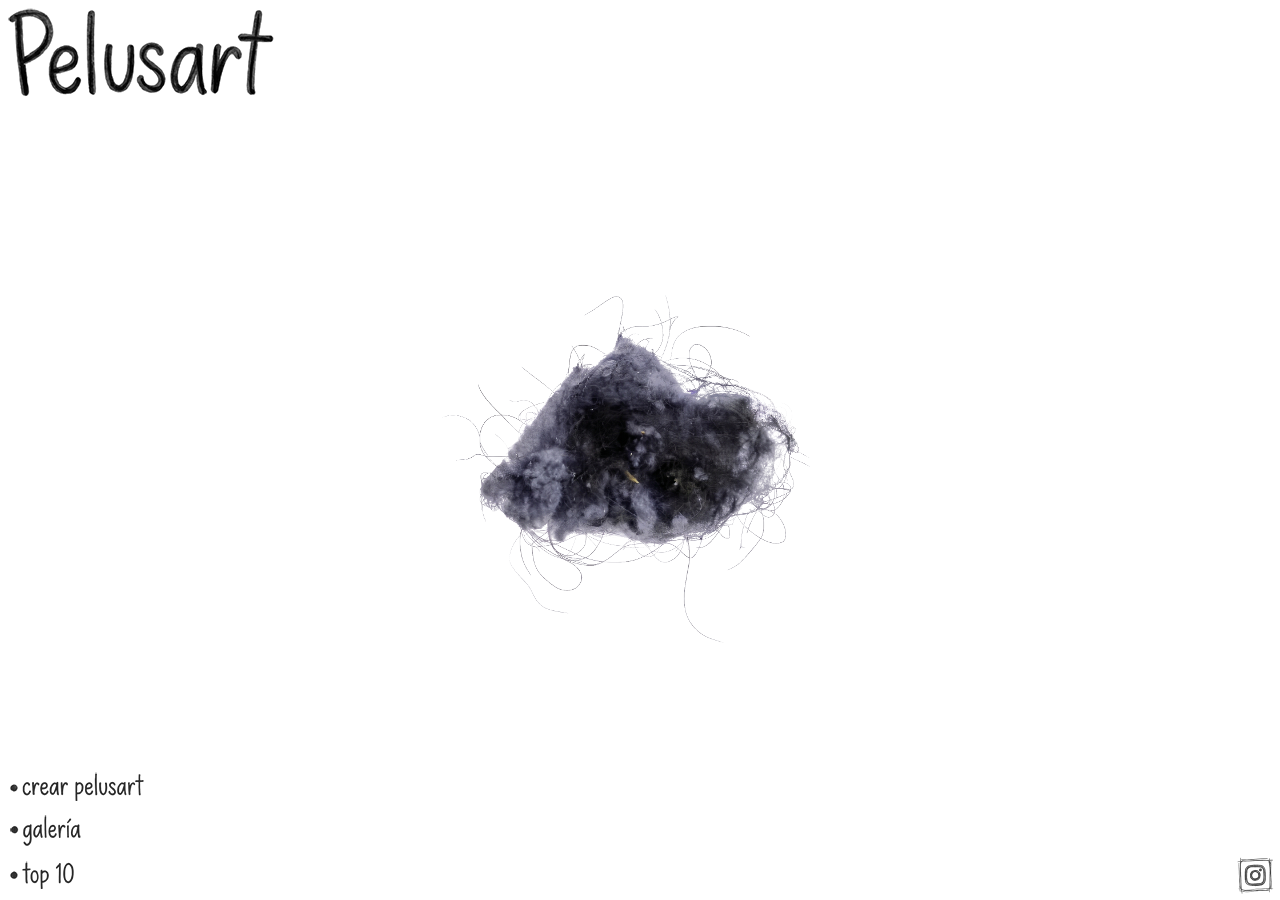
==== index.html @ 17ee2397 "Add files via upload" ====
<!DOCTYPE html>
<html lang="es">
<head>
  <meta charset="utf-8">
  <meta name="viewport" content="width=device-width, initial-scale=1, maximum-scale=1, user-scalable=no">
  <title>Pelusart</title>
  <meta name="description" content="Dibujá alrededor de la pelusa y creá tu Pelusart.">
  <link rel="preconnect" href="https://fonts.googleapis.com">
  <link rel="preconnect" href="https://fonts.gstatic.com" crossorigin>
  <link href="https://fonts.googleapis.com/css2?family=Patrick+Hand&display=swap" rel="stylesheet">
  <link rel="stylesheet" href="css/style.css?v=7">
</head>
<body data-tool="lapiz">

  <!-- Lienzo principal: acá se ve la pelusa y todo lo que dibujás -->
  <canvas id="stage"></canvas>

  <!-- Logo -->
  <h1 id="logo"><img src="img/logo.png" alt="Pelusart"></h1>

  <!-- Menú abajo a la izquierda -->
  <nav id="menu" aria-label="Menú principal">
    <ul>
      <li><button type="button" data-action="crear"   title="Crear Pelusart"><img src="img/menu-crear.png"   alt="crear pelusart"></button></li>
      <li><button type="button" data-action="galeria" title="Galería"><img src="img/menu-galeria.png" alt="galería"></button></li>
      <li><button type="button" data-action="top10"   title="Top 10"><img src="img/menu-top10.png"   alt="top 10"></button></li>
    </ul>
  </nav>

  <!-- Toolbar arriba a la derecha (aparece al tocar "crear pelusart") -->
  <aside id="toolbar" aria-label="Herramientas">
    <button type="button" class="tool" data-tool="mano"  title="Mover el lienzo"><img src="img/tool-mano.png"  alt="mano"></button>
    <button type="button" class="tool" data-tool="lapiz" title="Dibujar"><img src="img/tool-lapiz.png" alt="lápiz"></button>
    <button type="button" class="tool" data-tool="goma"  title="Goma de borrar"><img src="img/tool-goma.png"  alt="goma"></button>
    <button type="button" class="action" data-action="borrar-todo" title="Borrar todo"><img src="img/tool-trash.png" alt="borrar todo"></button>
    <button type="button" class="action" data-action="guardar"     title="Guardar en mi dispositivo"><img src="img/tool-save.png"  alt="guardar"></button>

    <!-- Panel "trazo": 3 pinceles -->
    <div class="trazo">
      <img src="img/tool-trazo-panel.png" alt="trazo">
      <button type="button" class="brush" data-brush="fino"     title="Trazo fino"    style="top:17.5%;height:27.5%"></button>
      <button type="button" class="brush" data-brush="marcador" title="Trazo mediano" style="top:45%;height:19.2%"></button>
      <button type="button" class="brush" data-brush="grueso"   title="Trazo grueso" style="top:64.2%;height:34.2%"></button>
    </div>
  </aside>

  <!-- Deshacer / Listo: abajo al centro, a la altura de "top 10" (aparece al tocar "crear pelusart") -->
  <div id="actions">
    <button type="button" class="pill" data-action="deshacer">↶ deshacer</button>
    <button type="button" class="pill primary" data-action="publicar">listo ✓</button>
  </div>

  <!-- Compartir abajo a la derecha -->
  <div id="social">
    <button type="button" data-action="instagram" title="Compartir en Instagram"><img src="img/social-ig.png" width="37" height="37" alt="Instagram"></button>
  </div>

  <!-- Galería -->
  <section id="view-galeria" class="view" hidden>
    <button type="button" class="close" data-action="cerrar" aria-label="Cerrar">×</button>
    <header><h2 class="view-title">galería</h2></header>
    <div class="grid" id="grid-galeria"></div>
  </section>

  <!-- Top 10 -->
  <section id="view-top10" class="view" hidden>
    <button type="button" class="close" data-action="cerrar" aria-label="Cerrar">×</button>
    <header><h2 class="view-title">top 10</h2></header>
    <div class="grid" id="grid-top10"></div>
  </section>

  <!-- Modo moderador: se activa entrando a  tu-sitio/#admin  -->
  <div id="admin-bar" hidden>
    <span>modo moderador</span>
    <button type="button" class="pill" data-action="admin-logout">salir</button>
  </div>

  <div id="admin-login" class="modal" hidden>
    <form autocomplete="on">
      <h3>moderador</h3>
      <input type="email" name="email" placeholder="email" autocomplete="username" required>
      <input type="password" name="password" placeholder="contraseña" autocomplete="current-password" required>
      <p class="err" role="alert"></p>
      <div class="row">
        <button type="button" class="pill" data-action="admin-cancel">cancelar</button>
        <button type="submit" class="pill primary">entrar</button>
      </div>
    </form>
  </div>

  <div id="toast" role="status" aria-live="polite"></div>

  <script src="js/config.js?v=7"></script>
  <script src="js/store.js?v=7"></script>
  <script src="js/app.js?v=7"></script>
</body>
</html>
---- css/style.css ----
/* ---------- Base ---------- */
* { box-sizing: border-box; -webkit-tap-highlight-color: transparent; }

html, body {
  margin: 0;
  height: 100%;
  background: #fff;
  color: #222;
  overflow: hidden;
  font-family: 'Patrick Hand', 'Comic Sans MS', 'Segoe Print', cursive;
}

button { font: inherit; color: inherit; cursor: pointer; }
img { display: block; max-width: none; -webkit-user-drag: none; user-select: none; }

/* ---------- Lienzo ---------- */
#stage {
  position: fixed;
  inset: 0;
  width: 100%;
  height: 100%;
  display: block;
  touch-action: none;          /* evita que el dedo haga scroll mientras dibujás */
  cursor: default;
}
body.drawing[data-tool="mano"]  #stage { cursor: grab; }
body.drawing[data-tool="mano"].panning #stage { cursor: grabbing; }
body.drawing[data-tool="lapiz"] #stage,
body.drawing[data-tool="goma"]  #stage { cursor: crosshair; }

/* ---------- Logo ---------- */
#logo {
  position: fixed; top: 6px; left: 4px; margin: 0; z-index: 30;
  pointer-events: none;
}

/* ---------- Menú ---------- */
#menu {
  position: fixed; left: 4px; bottom: 6px; z-index: 30;
}
#menu ul { list-style: none; margin: 0; padding: 0; }
#menu li { margin: 4px 0; }
#menu li:last-child { margin-bottom: 0; }   /* la fila de "top 10" apoya en el borde de abajo */
#menu button {
  background: none; border: 0; padding: 4px 6px;
  transition: transform .15s ease, opacity .15s ease;
  opacity: .85;
}
#menu button:hover, #menu button:focus-visible { transform: translateX(4px); opacity: 1; outline: none; }
body.drawing #menu [data-action="crear"] { opacity: .4; pointer-events: none; }

/* ---------- Toolbar ---------- */
#toolbar {
  position: fixed; top: 10px; right: 6px; z-index: 10;
  display: flex; flex-direction: column; align-items: center; gap: 0;
  opacity: 0; pointer-events: none; transform: translateX(20px);
  transition: opacity .25s ease, transform .25s ease;
}
body.drawing #toolbar { opacity: 1; pointer-events: auto; transform: none; }

#toolbar { --t: 1; }   /* escala de la toolbar: 1 en la compu, menos en celulares (ver abajo) */
#toolbar .tool,
#toolbar .action {
  background: none; border: 0; padding: 0; width: calc(46px * var(--t));
  transition: background .12s ease;
}
#toolbar .tool img, #toolbar .action img { width: 100%; height: auto; }
#toolbar .tool:hover,
#toolbar .action:hover { background: rgba(0, 0, 0, .05); }
#toolbar .tool.active { background: rgba(0, 0, 0, .13); }

.trazo { position: relative; width: calc(46px * var(--t)); height: calc(120px * var(--t)); margin-top: calc(14px * var(--t)); }
.trazo > img { width: 100%; height: 100%; }
.trazo .brush {
  position: absolute; left: 0; width: 100%;
  background: none; border: 0; padding: 0;
}
.trazo .brush:hover { background: rgba(0, 0, 0, .05); }
.trazo .brush.active { background: rgba(0, 0, 0, .13); }

.pill {
  padding: 4px 10px; min-width: 90px;
  font-size: 18px; line-height: 1.1; white-space: nowrap;
  background: #fff; border: 2px solid #222;
  border-radius: 255px 15px 225px 15px / 15px 225px 15px 255px;
  transition: transform .12s ease, background .12s ease;
}
.pill:hover { transform: rotate(-1.5deg) scale(1.04); background: #f4f4f4; }
.pill.primary { background: #222; color: #fff; }
.pill.primary:hover { background: #000; }
.pill:disabled { opacity: .35; pointer-events: none; }

/* ---------- Deshacer / Listo (abajo al centro) ---------- */
#actions {
  position: fixed; left: 50%; bottom: 6px; z-index: 30;
  height: 36px;                      /* el JS lo iguala a la fila de "top 10" */
  display: flex; align-items: center; gap: 14px;
  transform: translateX(calc(-50% + 20px));
  opacity: 0; pointer-events: none;
  transition: opacity .25s ease, transform .25s ease;
}
body.drawing #actions { opacity: 1; pointer-events: auto; transform: translateX(-50%); }

/* ---------- Redes ---------- */
#social {
  position: fixed; right: 6px; bottom: 6px; z-index: 30;
  display: flex; gap: 8px; align-items: flex-end;
}
#social button { display: block; padding: 0; background: none; border: 0; opacity: .8; transition: transform .15s ease, opacity .15s ease; }
#social button:hover { opacity: 1; transform: translateY(-3px) rotate(-3deg); }

/* ---------- Vistas (Galería / Top 10) ---------- */
.view {
  position: fixed; inset: 0; z-index: 20;
  background: #fff; overflow-y: auto;
  padding: 90px 24px 120px;
}
.view[hidden] { display: none; }
.view header { display: flex; justify-content: center; margin: 0 0 40px; }
.view-title {
  margin: 0; font-weight: normal; font-size: 144px; line-height: 1;   /* antes 48px */
  font-family: inherit; color: #222;
}
.view .close {
  position: fixed; top: 10px; right: 14px; z-index: 31;
  width: 44px; height: 44px; font-size: 34px; line-height: 1;
  background: none; border: 0;
}
.grid {
  max-width: 1100px; margin: 0 auto;
  display: grid; gap: 28px 24px;
  grid-template-columns: repeat(auto-fill, minmax(230px, 1fr));
}
.grid .empty { grid-column: 1 / -1; text-align: center; font-size: 22px; opacity: .6; padding: 40px 0; }

.card { margin: 0; position: relative; }
.card .frame {
  border: 2px solid #222; background: #fff;
  border-radius: 6px 3px 7px 3px / 3px 7px 3px 6px;
  padding: 6px;
  transition: transform .15s ease;
}
.card:hover .frame { transform: rotate(-.8deg) scale(1.02); }
.card img { width: 100%; height: auto; }
.card figcaption {
  display: flex; align-items: center; justify-content: space-between;
  margin-top: 8px; font-size: 20px;
}
.card .rank { font-size: 34px; line-height: 1; opacity: .7; }
.heart {
  background: none; border: 0; padding: 2px 6px; font-size: 22px;
  display: inline-flex; gap: 6px; align-items: center;
}
.heart .h { display: inline-block; transition: transform .15s ease; }
.heart:hover .h { transform: scale(1.25); }
.heart.voted .h { color: #c0392b; }

/* ---------- Aviso ---------- */
#toast {
  position: fixed; left: 50%; bottom: 28px; z-index: 40;
  transform: translate(-50%, 20px);
  background: #222; color: #fff; padding: 8px 18px; border-radius: 20px;
  font-size: 20px; opacity: 0; pointer-events: none;
  transition: opacity .25s ease, transform .25s ease;
  max-width: 90vw; text-align: center;
}
#toast.show { opacity: 1; transform: translate(-50%, 0); }

/* ---------- Moderador ---------- */
#admin-bar {
  position: fixed; top: 8px; left: 50%; transform: translateX(-50%); z-index: 35;
  display: flex; align-items: center; gap: 10px;
  background: #222; color: #fff; padding: 3px 6px 3px 14px; border-radius: 22px; font-size: 18px;
}
#admin-bar[hidden] { display: none; }
#admin-bar .pill { min-width: 0; padding: 0 10px; font-size: 16px; color: #222; }

.modal {
  position: fixed; inset: 0; z-index: 50; display: flex; align-items: center; justify-content: center;
  background: rgba(255, 255, 255, .92); padding: 20px;
}
.modal[hidden] { display: none; }
.modal form {
  width: min(340px, 100%); background: #fff; padding: 22px 22px 18px;
  border: 2px solid #222; border-radius: 6px 3px 7px 3px / 3px 7px 3px 6px;
  display: flex; flex-direction: column; gap: 12px;
}
.modal h3 { margin: 0 0 2px; font-weight: normal; font-size: 34px; line-height: 1; }
.modal input {
  font: inherit; font-size: 22px; padding: 6px 10px; border: 2px solid #222; border-radius: 6px; background: #fff;
  width: 100%;
}
.modal .err { margin: 0; min-height: 1.2em; color: #c0392b; font-size: 18px; }
.modal .row { display: flex; justify-content: flex-end; gap: 12px; }
.card .side { display: inline-flex; align-items: center; gap: 8px; }
.pill.del { min-width: 0; padding: 0 10px; font-size: 16px; }

/* ---------- Pantallas chicas (celulares, en vertical y en horizontal) ---------- */
/* El lienzo ya se achica solo (ver computeScale en app.js). Acá se achica la interfaz. */
@media (max-width: 900px), (max-height: 560px) {
  #logo { top: 4px; left: 4px; }
  #logo img { width: 104px; height: auto; }
  #menu { left: 2px; bottom: 4px; }
  #menu li { margin: 2px 0; }
  #menu img { zoom: .78; }
  #social { right: 4px; bottom: 4px; }
  #social img { width: 30px; height: 30px; }
  #toolbar { --t: .8; top: 8px; right: 4px; }
  .pill { font-size: 16px; padding: 3px 9px; min-width: 0; }
  #actions { gap: 10px; }
  .view { padding: 70px 14px 100px; }
  .view-title { font-size: 100px; }   /* antes 38px; más grande no entra "galería" en una pantalla angosta */
}
@media (max-height: 430px) {
  #toolbar { --t: .66; }
  .view { padding-top: 50px; }
  .view-title { font-size: 72px; }
}
@media (max-width: 600px) {
  .grid { grid-template-columns: repeat(2, 1fr); gap: 18px 12px; }
}
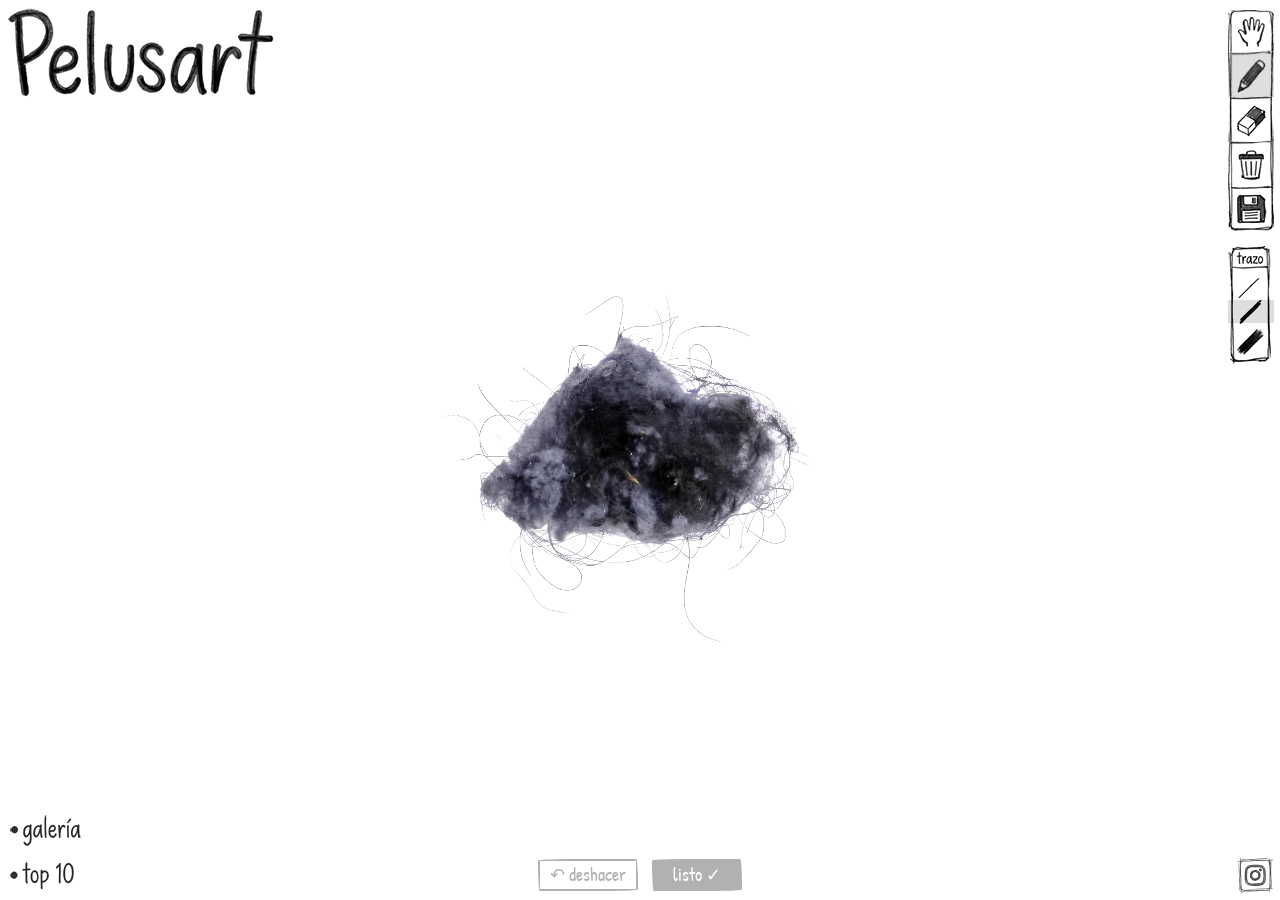
==== commit 387415f7: "Add files via upload" ====
--- a/index.html
+++ b/index.html
@@ -8,7 +8,7 @@
   <link rel="preconnect" href="https://fonts.googleapis.com">
   <link rel="preconnect" href="https://fonts.gstatic.com" crossorigin>
   <link href="https://fonts.googleapis.com/css2?family=Patrick+Hand&display=swap" rel="stylesheet">
-  <link rel="stylesheet" href="css/style.css?v=7">
+  <link rel="stylesheet" href="css/style.css?v=8">
 </head>
 <body data-tool="lapiz">
 
@@ -21,13 +21,12 @@
   <!-- Menú abajo a la izquierda -->
   <nav id="menu" aria-label="Menú principal">
     <ul>
-      <li><button type="button" data-action="crear"   title="Crear Pelusart"><img src="img/menu-crear.png"   alt="crear pelusart"></button></li>
       <li><button type="button" data-action="galeria" title="Galería"><img src="img/menu-galeria.png" alt="galería"></button></li>
       <li><button type="button" data-action="top10"   title="Top 10"><img src="img/menu-top10.png"   alt="top 10"></button></li>
     </ul>
   </nav>
 
-  <!-- Toolbar arriba a la derecha (aparece al tocar "crear pelusart") -->
+  <!-- Toolbar arriba a la derecha (siempre visible mientras dibujás) -->
   <aside id="toolbar" aria-label="Herramientas">
     <button type="button" class="tool" data-tool="mano"  title="Mover el lienzo"><img src="img/tool-mano.png"  alt="mano"></button>
     <button type="button" class="tool" data-tool="lapiz" title="Dibujar"><img src="img/tool-lapiz.png" alt="lápiz"></button>
@@ -44,7 +43,7 @@
     </div>
   </aside>
 
-  <!-- Deshacer / Listo: abajo al centro, a la altura de "top 10" (aparece al tocar "crear pelusart") -->
+  <!-- Deshacer / Listo: abajo al centro, a la altura de "top 10" -->
   <div id="actions">
     <button type="button" class="pill" data-action="deshacer">↶ deshacer</button>
     <button type="button" class="pill primary" data-action="publicar">listo ✓</button>
@@ -90,8 +89,8 @@
 
   <div id="toast" role="status" aria-live="polite"></div>
 
-  <script src="js/config.js?v=7"></script>
-  <script src="js/store.js?v=7"></script>
-  <script src="js/app.js?v=7"></script>
+  <script src="js/config.js?v=8"></script>
+  <script src="js/store.js?v=8"></script>
+  <script src="js/app.js?v=8"></script>
 </body>
 </html>
--- a/css/style.css
+++ b/css/style.css
@@ -47,7 +47,6 @@
   opacity: .85;
 }
 #menu button:hover, #menu button:focus-visible { transform: translateX(4px); opacity: 1; outline: none; }
-body.drawing #menu [data-action="crear"] { opacity: .4; pointer-events: none; }
 
 /* ---------- Toolbar ---------- */
 #toolbar {
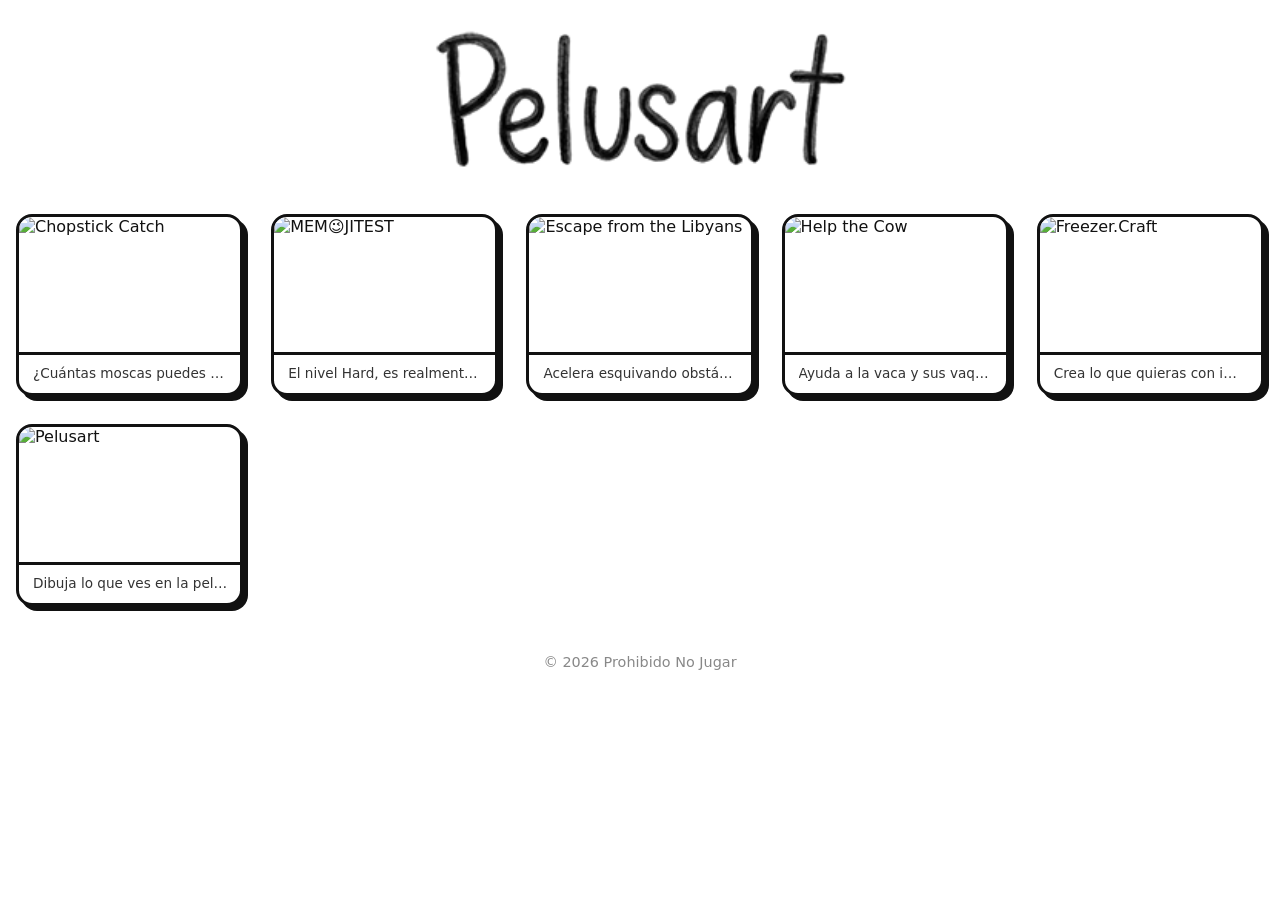
==== commit f2ae981f: "Add files via upload" ====
--- a/index.html
+++ b/index.html
@@ -1,96 +1,235 @@
 <!DOCTYPE html>
 <html lang="es">
 <head>
-  <meta charset="utf-8">
-  <meta name="viewport" content="width=device-width, initial-scale=1, maximum-scale=1, user-scalable=no">
-  <title>Pelusart</title>
-  <meta name="description" content="Dibujá alrededor de la pelusa y creá tu Pelusart.">
-  <link rel="preconnect" href="https://fonts.googleapis.com">
-  <link rel="preconnect" href="https://fonts.gstatic.com" crossorigin>
-  <link href="https://fonts.googleapis.com/css2?family=Patrick+Hand&display=swap" rel="stylesheet">
-  <link rel="stylesheet" href="css/style.css?v=8">
+  <meta charset="UTF-8">
+  <meta name="viewport" content="width=device-width, initial-scale=1">
+  <title>Prohibido No Jugar</title>
+  <meta name="description" content="Juegos gratis para jugar en el navegador. Prohibido no jugar.">
+  <link rel="icon" href="img/icono.png">
+  <link rel="apple-touch-icon" href="img/icono.png">
+  <meta property="og:title" content="Prohibido No Jugar">
+  <meta property="og:description" content="Juegos gratis para jugar en el navegador.">
+  <meta property="og:image" content="img/logo.png">
+
+  <!-- GOOGLE ADSENSE: cuando te aprueben, pegá acá el script que te da Google -->
+
+  <style>
+    * { box-sizing: border-box; margin: 0; padding: 0; }
+
+    body {
+      background: #fff;
+      color: #111;
+      font-family: "Trebuchet MS", "Segoe UI", system-ui, sans-serif;
+    }
+
+    /* Estructura: publicidad | contenido | publicidad */
+    .pagina {
+      display: grid;
+      grid-template-columns: 1fr minmax(0, 980px) 1fr;
+      gap: 24px;
+      min-height: 100vh;
+    }
+
+    .lateral {
+      display: flex;
+      justify-content: center;
+      padding-top: 180px;
+    }
+    /* Espacio reservado para anuncios verticales (160x600 o 300x600) */
+    .anuncio {
+      position: sticky;
+      top: 24px;
+      width: 160px;
+      min-height: 600px;
+    }
+
+    main { padding: 0 16px 60px; }
+
+    header { text-align: center; padding: 28px 0 32px; }
+    header img { width: min(420px, 85vw); height: auto; mix-blend-mode: multiply; }
+
+    .bajada {
+      text-align: center;
+      font-size: 1.05rem;
+      color: #555;
+      margin-bottom: 32px;
+    }
+
+    /* Grilla de juegos: se acomoda sola y los nuevos aparecen abajo */
+    .juegos {
+      display: grid;
+      grid-template-columns: repeat(auto-fill, minmax(220px, 1fr));
+      gap: 28px;
+    }
+
+    .juego {
+      position: relative;
+      border: 3px solid #111;
+      border-radius: 16px;
+      overflow: hidden;
+      background: #fff;
+      box-shadow: 5px 5px 0 #111;
+      transition: transform .15s ease, box-shadow .15s ease;
+    }
+    .juego:hover, .juego:focus-within {
+      transform: translate(-3px, -3px) rotate(-1deg);
+      box-shadow: 8px 8px 0 #111;
+    }
+    .juego:active { transform: translate(2px, 2px); box-shadow: 2px 2px 0 #111; }
+    .juego-link { display: block; text-decoration: none; color: inherit; outline: none; }
+
+    .miniatura {
+      aspect-ratio: 16 / 10;
+      width: 100%;
+      object-fit: cover;
+      display: block;
+      border-bottom: 3px solid #111;
+    }
+    /* Tarjeta de color cuando todavía no hay imagen */
+    .miniatura.sin-imagen {
+      display: flex;
+      align-items: center;
+      justify-content: center;
+      padding: 12px;
+      font-size: 1.5rem;
+      font-weight: 800;
+      text-align: center;
+      line-height: 1.1;
+    }
+
+    /* Descripción (una línea) a la izquierda, corazón a la derecha */
+    .pie { display: flex; align-items: center; gap: 8px; padding: 10px 12px 10px 14px; }
+    .descripcion {
+      flex: 1; min-width: 0;
+      white-space: nowrap; overflow: hidden; text-overflow: ellipsis;
+      font-size: .85rem; line-height: 1.3; color: #333; text-decoration: none;
+    }
+    .corazon {
+      flex: none; border: 0; background: none; padding: 2px 2px; cursor: pointer;
+      font-size: 1.25rem; line-height: 1; color: #ccc;
+      transition: transform .1s ease, color .15s ease;
+    }
+    .corazon:hover { color: #FF6B6B; }
+    .corazon.on { color: #FF4D5E; }
+    .corazon:disabled { opacity: .6; cursor: wait; }
+    .corazon.pop { animation: pop .35s ease; }
+    @keyframes pop { 40% { transform: scale(1.25); } }
+
+    footer {
+      text-align: center;
+      color: #888;
+      font-size: .9rem;
+      padding: 48px 0 0;
+    }
+
+    /* En pantallas angostas se ocultan los laterales */
+    @media (max-width: 1300px) {
+      .pagina { grid-template-columns: minmax(0, 1fr); }
+      .lateral { display: none; }
+    }
+  </style>
 </head>
-<body data-tool="lapiz">
-
-  <!-- Lienzo principal: acá se ve la pelusa y todo lo que dibujás -->
-  <canvas id="stage"></canvas>
-
-  <!-- Logo -->
-  <h1 id="logo"><img src="img/logo.png" alt="Pelusart"></h1>
-
-  <!-- Menú abajo a la izquierda -->
-  <nav id="menu" aria-label="Menú principal">
-    <ul>
-      <li><button type="button" data-action="galeria" title="Galería"><img src="img/menu-galeria.png" alt="galería"></button></li>
-      <li><button type="button" data-action="top10"   title="Top 10"><img src="img/menu-top10.png"   alt="top 10"></button></li>
-    </ul>
-  </nav>
-
-  <!-- Toolbar arriba a la derecha (siempre visible mientras dibujás) -->
-  <aside id="toolbar" aria-label="Herramientas">
-    <button type="button" class="tool" data-tool="mano"  title="Mover el lienzo"><img src="img/tool-mano.png"  alt="mano"></button>
-    <button type="button" class="tool" data-tool="lapiz" title="Dibujar"><img src="img/tool-lapiz.png" alt="lápiz"></button>
-    <button type="button" class="tool" data-tool="goma"  title="Goma de borrar"><img src="img/tool-goma.png"  alt="goma"></button>
-    <button type="button" class="action" data-action="borrar-todo" title="Borrar todo"><img src="img/tool-trash.png" alt="borrar todo"></button>
-    <button type="button" class="action" data-action="guardar"     title="Guardar en mi dispositivo"><img src="img/tool-save.png"  alt="guardar"></button>
-
-    <!-- Panel "trazo": 3 pinceles -->
-    <div class="trazo">
-      <img src="img/tool-trazo-panel.png" alt="trazo">
-      <button type="button" class="brush" data-brush="fino"     title="Trazo fino"    style="top:17.5%;height:27.5%"></button>
-      <button type="button" class="brush" data-brush="marcador" title="Trazo mediano" style="top:45%;height:19.2%"></button>
-      <button type="button" class="brush" data-brush="grueso"   title="Trazo grueso" style="top:64.2%;height:34.2%"></button>
-    </div>
-  </aside>
-
-  <!-- Deshacer / Listo: abajo al centro, a la altura de "top 10" -->
-  <div id="actions">
-    <button type="button" class="pill" data-action="deshacer">↶ deshacer</button>
-    <button type="button" class="pill primary" data-action="publicar">listo ✓</button>
+<body>
+  <div class="pagina">
+    <aside class="lateral"><div class="anuncio" id="anuncio-izquierda"><!-- anuncio --></div></aside>
+
+    <main>
+      <header>
+        <h1><img src="img/logo.png" alt="Prohibido No Jugar"></h1>
+      </header>
+
+      <section class="juegos" id="juegos"></section>
+
+      <footer>© <span id="anio"></span> Prohibido No Jugar</footer>
+    </main>
+
+    <aside class="lateral"><div class="anuncio" id="anuncio-derecha"><!-- anuncio --></div></aside>
   </div>
 
-  <!-- Compartir abajo a la derecha -->
-  <div id="social">
-    <button type="button" data-action="instagram" title="Compartir en Instagram"><img src="img/social-ig.png" width="37" height="37" alt="Instagram"></button>
-  </div>
-
-  <!-- Galería -->
-  <section id="view-galeria" class="view" hidden>
-    <button type="button" class="close" data-action="cerrar" aria-label="Cerrar">×</button>
-    <header><h2 class="view-title">galería</h2></header>
-    <div class="grid" id="grid-galeria"></div>
-  </section>
-
-  <!-- Top 10 -->
-  <section id="view-top10" class="view" hidden>
-    <button type="button" class="close" data-action="cerrar" aria-label="Cerrar">×</button>
-    <header><h2 class="view-title">top 10</h2></header>
-    <div class="grid" id="grid-top10"></div>
-  </section>
-
-  <!-- Modo moderador: se activa entrando a  tu-sitio/#admin  -->
-  <div id="admin-bar" hidden>
-    <span>modo moderador</span>
-    <button type="button" class="pill" data-action="admin-logout">salir</button>
-  </div>
-
-  <div id="admin-login" class="modal" hidden>
-    <form autocomplete="on">
-      <h3>moderador</h3>
-      <input type="email" name="email" placeholder="email" autocomplete="username" required>
-      <input type="password" name="password" placeholder="contraseña" autocomplete="current-password" required>
-      <p class="err" role="alert"></p>
-      <div class="row">
-        <button type="button" class="pill" data-action="admin-cancel">cancelar</button>
-        <button type="submit" class="pill primary">entrar</button>
-      </div>
-    </form>
-  </div>
-
-  <div id="toast" role="status" aria-live="polite"></div>
-
-  <script src="js/config.js?v=8"></script>
-  <script src="js/store.js?v=8"></script>
-  <script src="js/app.js?v=8"></script>
+  <script src="ranking.js"></script>
+  <script src="juegos.js"></script>
+  <script>
+    const colores = ["#FFD84D", "#5FB8FF", "#FF6B6B", "#7EE081", "#C9A7FF", "#FFA94D"];
+    const contenedor = document.getElementById("juegos");
+
+    // clave de cada juego para los "me gusta": el nombre del repo (sale de la url)
+    const clave = juego => juego.url.replace(/^\/+|\/+$/g, "").split("/").pop().toLowerCase();
+    const liked = window.PNJ ? PNJ.likedSet() : new Set();
+
+    JUEGOS.forEach((juego, i) => {
+      const card = document.createElement("div");
+      card.className = "juego";
+
+      const a = document.createElement("a");
+      a.className = "juego-link";
+      a.href = juego.url;
+      a.setAttribute("aria-label", juego.titulo);
+
+      let mini;
+      if (juego.imagen) {
+        mini = document.createElement("img");
+        mini.src = "img/juegos/" + juego.imagen;
+        mini.alt = juego.titulo;
+        mini.loading = "lazy";
+      } else {
+        mini = document.createElement("div");
+        mini.classList.add("sin-imagen");
+        mini.style.background = colores[i % colores.length];
+        mini.textContent = juego.titulo;
+      }
+      mini.classList.add("miniatura");
+
+      card.append(a);
+      a.append(mini);
+
+      // pie: descripción (también lleva al juego) + corazón
+      const pie = document.createElement("div");
+      pie.className = "pie";
+      const desc = document.createElement("a");
+      desc.className = "descripcion";
+      desc.href = juego.url;
+      desc.textContent = juego.bajada || juego.titulo;
+      desc.title = juego.bajada || "";
+      pie.append(desc);
+
+      if (window.PNJ) {
+        const id = clave(juego);
+        const b = document.createElement("button");
+        b.type = "button";
+        b.className = "corazon" + (liked.has(id) ? " on" : "");
+        b.title = "Me gusta";
+        b.setAttribute("aria-label", "Me gusta " + juego.titulo);
+        b.setAttribute("aria-pressed", liked.has(id));
+        b.textContent = "♥";
+        b.addEventListener("click", async () => {
+          const delta = liked.has(id) ? -1 : 1;
+          b.disabled = true;
+          try {
+            await PNJ.like(id, delta);
+            if (delta > 0) liked.add(id); else liked.delete(id);
+            PNJ.saveLiked(liked);
+            b.classList.toggle("on", delta > 0);
+            b.setAttribute("aria-pressed", delta > 0);
+            b.classList.remove("pop"); void b.offsetWidth; if (delta > 0) b.classList.add("pop");
+          } catch (e) { /* sin conexión: no pasa nada */ }
+          b.disabled = false;
+        });
+        card.dataset.id = id;
+        card.dataset.orden = i;
+        pie.append(b);
+      }
+      card.append(pie);
+      contenedor.append(card);
+    });
+
+    // los más votados primero (el número no se muestra; a igual cantidad, el orden de juegos.js)
+    if (window.PNJ) PNJ.likes().then(cuentas => {
+      const cards = [...contenedor.children];
+      cards.sort((x, y) => (cuentas[y.dataset.id] || 0) - (cuentas[x.dataset.id] || 0) || x.dataset.orden - y.dataset.orden);
+      cards.forEach(c => contenedor.append(c));
+    }).catch(() => {});
+
+    document.getElementById("anio").textContent = new Date().getFullYear();
+  </script>
 </body>
 </html>
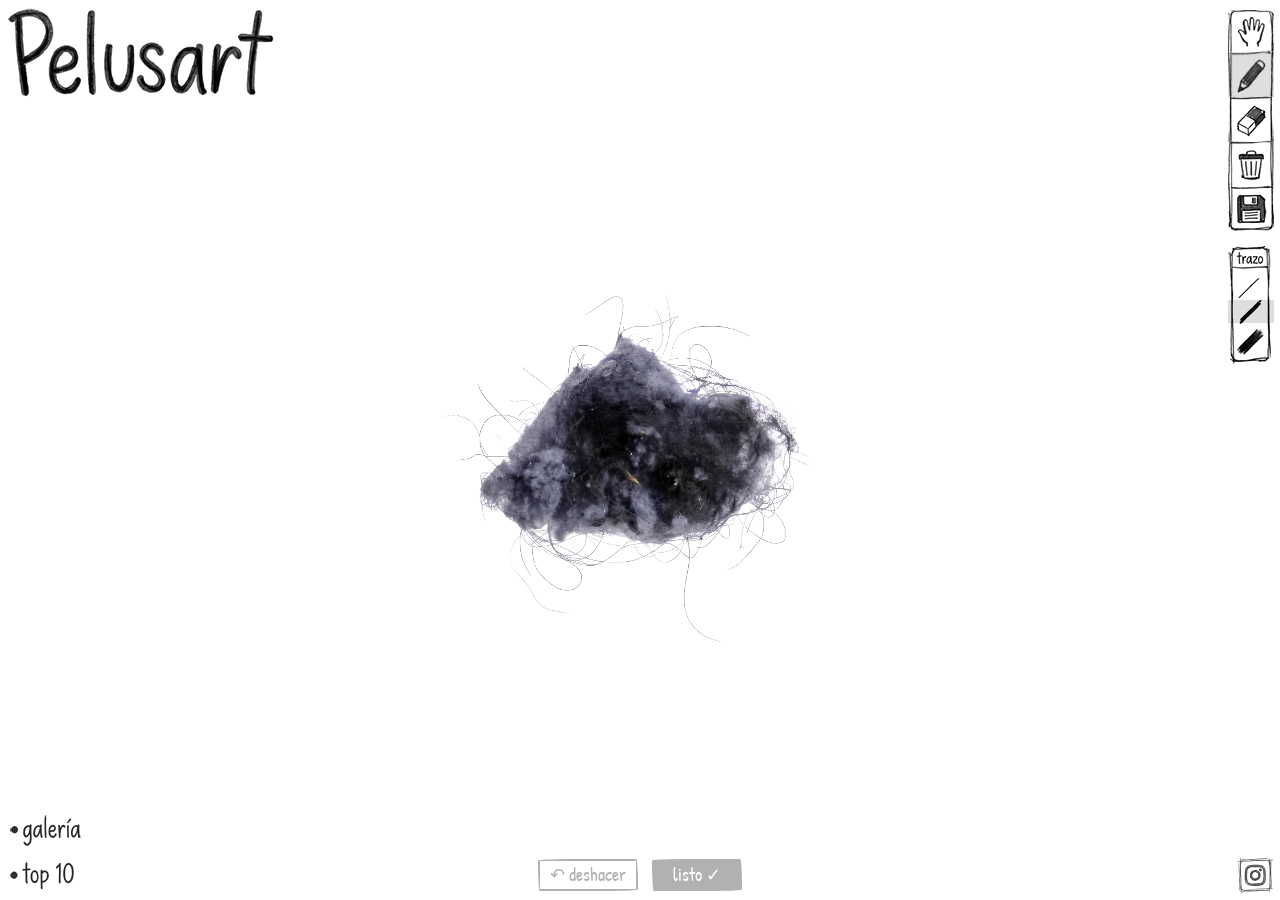
==== commit 9b55bcb1: "Add files via upload" ====
--- a/index.html
+++ b/index.html
@@ -1,235 +1,96 @@
 <!DOCTYPE html>
 <html lang="es">
 <head>
-  <meta charset="UTF-8">
-  <meta name="viewport" content="width=device-width, initial-scale=1">
-  <title>Prohibido No Jugar</title>
-  <meta name="description" content="Juegos gratis para jugar en el navegador. Prohibido no jugar.">
-  <link rel="icon" href="img/icono.png">
-  <link rel="apple-touch-icon" href="img/icono.png">
-  <meta property="og:title" content="Prohibido No Jugar">
-  <meta property="og:description" content="Juegos gratis para jugar en el navegador.">
-  <meta property="og:image" content="img/logo.png">
+  <meta charset="utf-8">
+  <meta name="viewport" content="width=device-width, initial-scale=1, maximum-scale=1, user-scalable=no">
+  <title>Pelusart</title>
+  <meta name="description" content="Dibujá alrededor de la pelusa y creá tu Pelusart.">
+  <link rel="preconnect" href="https://fonts.googleapis.com">
+  <link rel="preconnect" href="https://fonts.gstatic.com" crossorigin>
+  <link href="https://fonts.googleapis.com/css2?family=Patrick+Hand&display=swap" rel="stylesheet">
+  <link rel="stylesheet" href="css/style.css?v=8">
+</head>
+<body data-tool="lapiz">
 
-  <!-- GOOGLE ADSENSE: cuando te aprueben, pegá acá el script que te da Google -->
+  <!-- Lienzo principal: acá se ve la pelusa y todo lo que dibujás -->
+  <canvas id="stage"></canvas>
 
-  <style>
-    * { box-sizing: border-box; margin: 0; padding: 0; }
+  <!-- Logo -->
+  <h1 id="logo"><img src="img/logo.png" alt="Pelusart"></h1>
 
-    body {
-      background: #fff;
-      color: #111;
-      font-family: "Trebuchet MS", "Segoe UI", system-ui, sans-serif;
-    }
+  <!-- Menú abajo a la izquierda -->
+  <nav id="menu" aria-label="Menú principal">
+    <ul>
+      <li><button type="button" data-action="galeria" title="Galería"><img src="img/menu-galeria.png" alt="galería"></button></li>
+      <li><button type="button" data-action="top10"   title="Top 10"><img src="img/menu-top10.png"   alt="top 10"></button></li>
+    </ul>
+  </nav>
 
-    /* Estructura: publicidad | contenido | publicidad */
-    .pagina {
-      display: grid;
-      grid-template-columns: 1fr minmax(0, 980px) 1fr;
-      gap: 24px;
-      min-height: 100vh;
-    }
+  <!-- Toolbar arriba a la derecha (siempre visible mientras dibujás) -->
+  <aside id="toolbar" aria-label="Herramientas">
+    <button type="button" class="tool" data-tool="mano"  title="Mover el lienzo"><img src="img/tool-mano.png"  alt="mano"></button>
+    <button type="button" class="tool" data-tool="lapiz" title="Dibujar"><img src="img/tool-lapiz.png" alt="lápiz"></button>
+    <button type="button" class="tool" data-tool="goma"  title="Goma de borrar"><img src="img/tool-goma.png"  alt="goma"></button>
+    <button type="button" class="action" data-action="borrar-todo" title="Borrar todo"><img src="img/tool-trash.png" alt="borrar todo"></button>
+    <button type="button" class="action" data-action="guardar"     title="Guardar en mi dispositivo"><img src="img/tool-save.png"  alt="guardar"></button>
 
-    .lateral {
-      display: flex;
-      justify-content: center;
-      padding-top: 180px;
-    }
-    /* Espacio reservado para anuncios verticales (160x600 o 300x600) */
-    .anuncio {
-      position: sticky;
-      top: 24px;
-      width: 160px;
-      min-height: 600px;
-    }
+    <!-- Panel "trazo": 3 pinceles -->
+    <div class="trazo">
+      <img src="img/tool-trazo-panel.png" alt="trazo">
+      <button type="button" class="brush" data-brush="fino"     title="Trazo fino"    style="top:17.5%;height:27.5%"></button>
+      <button type="button" class="brush" data-brush="marcador" title="Trazo mediano" style="top:45%;height:19.2%"></button>
+      <button type="button" class="brush" data-brush="grueso"   title="Trazo grueso" style="top:64.2%;height:34.2%"></button>
+    </div>
+  </aside>
 
-    main { padding: 0 16px 60px; }
-
-    header { text-align: center; padding: 28px 0 32px; }
-    header img { width: min(420px, 85vw); height: auto; mix-blend-mode: multiply; }
-
-    .bajada {
-      text-align: center;
-      font-size: 1.05rem;
-      color: #555;
-      margin-bottom: 32px;
-    }
-
-    /* Grilla de juegos: se acomoda sola y los nuevos aparecen abajo */
-    .juegos {
-      display: grid;
-      grid-template-columns: repeat(auto-fill, minmax(220px, 1fr));
-      gap: 28px;
-    }
-
-    .juego {
-      position: relative;
-      border: 3px solid #111;
-      border-radius: 16px;
-      overflow: hidden;
-      background: #fff;
-      box-shadow: 5px 5px 0 #111;
-      transition: transform .15s ease, box-shadow .15s ease;
-    }
-    .juego:hover, .juego:focus-within {
-      transform: translate(-3px, -3px) rotate(-1deg);
-      box-shadow: 8px 8px 0 #111;
-    }
-    .juego:active { transform: translate(2px, 2px); box-shadow: 2px 2px 0 #111; }
-    .juego-link { display: block; text-decoration: none; color: inherit; outline: none; }
-
-    .miniatura {
-      aspect-ratio: 16 / 10;
-      width: 100%;
-      object-fit: cover;
-      display: block;
-      border-bottom: 3px solid #111;
-    }
-    /* Tarjeta de color cuando todavía no hay imagen */
-    .miniatura.sin-imagen {
-      display: flex;
-      align-items: center;
-      justify-content: center;
-      padding: 12px;
-      font-size: 1.5rem;
-      font-weight: 800;
-      text-align: center;
-      line-height: 1.1;
-    }
-
-    /* Descripción (una línea) a la izquierda, corazón a la derecha */
-    .pie { display: flex; align-items: center; gap: 8px; padding: 10px 12px 10px 14px; }
-    .descripcion {
-      flex: 1; min-width: 0;
-      white-space: nowrap; overflow: hidden; text-overflow: ellipsis;
-      font-size: .85rem; line-height: 1.3; color: #333; text-decoration: none;
-    }
-    .corazon {
-      flex: none; border: 0; background: none; padding: 2px 2px; cursor: pointer;
-      font-size: 1.25rem; line-height: 1; color: #ccc;
-      transition: transform .1s ease, color .15s ease;
-    }
-    .corazon:hover { color: #FF6B6B; }
-    .corazon.on { color: #FF4D5E; }
-    .corazon:disabled { opacity: .6; cursor: wait; }
-    .corazon.pop { animation: pop .35s ease; }
-    @keyframes pop { 40% { transform: scale(1.25); } }
-
-    footer {
-      text-align: center;
-      color: #888;
-      font-size: .9rem;
-      padding: 48px 0 0;
-    }
-
-    /* En pantallas angostas se ocultan los laterales */
-    @media (max-width: 1300px) {
-      .pagina { grid-template-columns: minmax(0, 1fr); }
-      .lateral { display: none; }
-    }
-  </style>
-</head>
-<body>
-  <div class="pagina">
-    <aside class="lateral"><div class="anuncio" id="anuncio-izquierda"><!-- anuncio --></div></aside>
-
-    <main>
-      <header>
-        <h1><img src="img/logo.png" alt="Prohibido No Jugar"></h1>
-      </header>
-
-      <section class="juegos" id="juegos"></section>
-
-      <footer>© <span id="anio"></span> Prohibido No Jugar</footer>
-    </main>
-
-    <aside class="lateral"><div class="anuncio" id="anuncio-derecha"><!-- anuncio --></div></aside>
+  <!-- Deshacer / Listo: abajo al centro, a la altura de "top 10" -->
+  <div id="actions">
+    <button type="button" class="pill" data-action="deshacer">↶ deshacer</button>
+    <button type="button" class="pill primary" data-action="publicar">listo ✓</button>
   </div>
 
-  <script src="ranking.js"></script>
-  <script src="juegos.js"></script>
-  <script>
-    const colores = ["#FFD84D", "#5FB8FF", "#FF6B6B", "#7EE081", "#C9A7FF", "#FFA94D"];
-    const contenedor = document.getElementById("juegos");
+  <!-- Compartir abajo a la derecha -->
+  <div id="social">
+    <button type="button" data-action="instagram" title="Compartir en Instagram"><img src="img/social-ig.png" width="37" height="37" alt="Instagram"></button>
+  </div>
 
-    // clave de cada juego para los "me gusta": el nombre del repo (sale de la url)
-    const clave = juego => juego.url.replace(/^\/+|\/+$/g, "").split("/").pop().toLowerCase();
-    const liked = window.PNJ ? PNJ.likedSet() : new Set();
+  <!-- Galería -->
+  <section id="view-galeria" class="view" hidden>
+    <button type="button" class="close" data-action="cerrar" aria-label="Cerrar">×</button>
+    <header><h2 class="view-title">galería</h2></header>
+    <div class="grid" id="grid-galeria"></div>
+  </section>
 
-    JUEGOS.forEach((juego, i) => {
-      const card = document.createElement("div");
-      card.className = "juego";
+  <!-- Top 10 -->
+  <section id="view-top10" class="view" hidden>
+    <button type="button" class="close" data-action="cerrar" aria-label="Cerrar">×</button>
+    <header><h2 class="view-title">top 10</h2></header>
+    <div class="grid" id="grid-top10"></div>
+  </section>
 
-      const a = document.createElement("a");
-      a.className = "juego-link";
-      a.href = juego.url;
-      a.setAttribute("aria-label", juego.titulo);
+  <!-- Modo moderador: se activa entrando a  tu-sitio/#admin  -->
+  <div id="admin-bar" hidden>
+    <span>modo moderador</span>
+    <button type="button" class="pill" data-action="admin-logout">salir</button>
+  </div>
 
-      let mini;
-      if (juego.imagen) {
-        mini = document.createElement("img");
-        mini.src = "img/juegos/" + juego.imagen;
-        mini.alt = juego.titulo;
-        mini.loading = "lazy";
-      } else {
-        mini = document.createElement("div");
-        mini.classList.add("sin-imagen");
-        mini.style.background = colores[i % colores.length];
-        mini.textContent = juego.titulo;
-      }
-      mini.classList.add("miniatura");
+  <div id="admin-login" class="modal" hidden>
+    <form autocomplete="on">
+      <h3>moderador</h3>
+      <input type="email" name="email" placeholder="email" autocomplete="username" required>
+      <input type="password" name="password" placeholder="contraseña" autocomplete="current-password" required>
+      <p class="err" role="alert"></p>
+      <div class="row">
+        <button type="button" class="pill" data-action="admin-cancel">cancelar</button>
+        <button type="submit" class="pill primary">entrar</button>
+      </div>
+    </form>
+  </div>
 
-      card.append(a);
-      a.append(mini);
+  <div id="toast" role="status" aria-live="polite"></div>
 
-      // pie: descripción (también lleva al juego) + corazón
-      const pie = document.createElement("div");
-      pie.className = "pie";
-      const desc = document.createElement("a");
-      desc.className = "descripcion";
-      desc.href = juego.url;
-      desc.textContent = juego.bajada || juego.titulo;
-      desc.title = juego.bajada || "";
-      pie.append(desc);
-
-      if (window.PNJ) {
-        const id = clave(juego);
-        const b = document.createElement("button");
-        b.type = "button";
-        b.className = "corazon" + (liked.has(id) ? " on" : "");
-        b.title = "Me gusta";
-        b.setAttribute("aria-label", "Me gusta " + juego.titulo);
-        b.setAttribute("aria-pressed", liked.has(id));
-        b.textContent = "♥";
-        b.addEventListener("click", async () => {
-          const delta = liked.has(id) ? -1 : 1;
-          b.disabled = true;
-          try {
-            await PNJ.like(id, delta);
-            if (delta > 0) liked.add(id); else liked.delete(id);
-            PNJ.saveLiked(liked);
-            b.classList.toggle("on", delta > 0);
-            b.setAttribute("aria-pressed", delta > 0);
-            b.classList.remove("pop"); void b.offsetWidth; if (delta > 0) b.classList.add("pop");
-          } catch (e) { /* sin conexión: no pasa nada */ }
-          b.disabled = false;
-        });
-        card.dataset.id = id;
-        card.dataset.orden = i;
-        pie.append(b);
-      }
-      card.append(pie);
-      contenedor.append(card);
-    });
-
-    // los más votados primero (el número no se muestra; a igual cantidad, el orden de juegos.js)
-    if (window.PNJ) PNJ.likes().then(cuentas => {
-      const cards = [...contenedor.children];
-      cards.sort((x, y) => (cuentas[y.dataset.id] || 0) - (cuentas[x.dataset.id] || 0) || x.dataset.orden - y.dataset.orden);
-      cards.forEach(c => contenedor.append(c));
-    }).catch(() => {});
-
-    document.getElementById("anio").textContent = new Date().getFullYear();
-  </script>
+  <script src="js/config.js?v=8"></script>
+  <script src="js/store.js?v=8"></script>
+  <script src="js/app.js?v=8"></script>
 </body>
 </html>
--- a/css/style.css
+++ b/css/style.css
@@ -0,0 +1,220 @@
+/* ---------- Base ---------- */
+* { box-sizing: border-box; -webkit-tap-highlight-color: transparent; }
+
+html, body {
+  margin: 0;
+  height: 100%;
+  background: #fff;
+  color: #222;
+  overflow: hidden;
+  font-family: 'Patrick Hand', 'Comic Sans MS', 'Segoe Print', cursive;
+}
+
+button { font: inherit; color: inherit; cursor: pointer; }
+img { display: block; max-width: none; -webkit-user-drag: none; user-select: none; }
+
+/* ---------- Lienzo ---------- */
+#stage {
+  position: fixed;
+  inset: 0;
+  width: 100%;
+  height: 100%;
+  display: block;
+  touch-action: none;          /* evita que el dedo haga scroll mientras dibujás */
+  cursor: default;
+}
+body.drawing[data-tool="mano"]  #stage { cursor: grab; }
+body.drawing[data-tool="mano"].panning #stage { cursor: grabbing; }
+body.drawing[data-tool="lapiz"] #stage,
+body.drawing[data-tool="goma"]  #stage { cursor: crosshair; }
+
+/* ---------- Logo ---------- */
+#logo {
+  position: fixed; top: 6px; left: 4px; margin: 0; z-index: 30;
+  pointer-events: none;
+}
+
+/* ---------- Menú ---------- */
+#menu {
+  position: fixed; left: 4px; bottom: 6px; z-index: 30;
+}
+#menu ul { list-style: none; margin: 0; padding: 0; }
+#menu li { margin: 4px 0; }
+#menu li:last-child { margin-bottom: 0; }   /* la fila de "top 10" apoya en el borde de abajo */
+#menu button {
+  background: none; border: 0; padding: 4px 6px;
+  transition: transform .15s ease, opacity .15s ease;
+  opacity: .85;
+}
+#menu button:hover, #menu button:focus-visible { transform: translateX(4px); opacity: 1; outline: none; }
+
+/* ---------- Toolbar ---------- */
+#toolbar {
+  position: fixed; top: 10px; right: 6px; z-index: 10;
+  display: flex; flex-direction: column; align-items: center; gap: 0;
+  opacity: 0; pointer-events: none; transform: translateX(20px);
+  transition: opacity .25s ease, transform .25s ease;
+}
+body.drawing #toolbar { opacity: 1; pointer-events: auto; transform: none; }
+
+#toolbar { --t: 1; }   /* escala de la toolbar: 1 en la compu, menos en celulares (ver abajo) */
+#toolbar .tool,
+#toolbar .action {
+  background: none; border: 0; padding: 0; width: calc(46px * var(--t));
+  transition: background .12s ease;
+}
+#toolbar .tool img, #toolbar .action img { width: 100%; height: auto; }
+#toolbar .tool:hover,
+#toolbar .action:hover { background: rgba(0, 0, 0, .05); }
+#toolbar .tool.active { background: rgba(0, 0, 0, .13); }
+
+.trazo { position: relative; width: calc(46px * var(--t)); height: calc(120px * var(--t)); margin-top: calc(14px * var(--t)); }
+.trazo > img { width: 100%; height: 100%; }
+.trazo .brush {
+  position: absolute; left: 0; width: 100%;
+  background: none; border: 0; padding: 0;
+}
+.trazo .brush:hover { background: rgba(0, 0, 0, .05); }
+.trazo .brush.active { background: rgba(0, 0, 0, .13); }
+
+.pill {
+  padding: 4px 10px; min-width: 90px;
+  font-size: 18px; line-height: 1.1; white-space: nowrap;
+  background: #fff; border: 2px solid #222;
+  border-radius: 255px 15px 225px 15px / 15px 225px 15px 255px;
+  transition: transform .12s ease, background .12s ease;
+}
+.pill:hover { transform: rotate(-1.5deg) scale(1.04); background: #f4f4f4; }
+.pill.primary { background: #222; color: #fff; }
+.pill.primary:hover { background: #000; }
+.pill:disabled { opacity: .35; pointer-events: none; }
+
+/* ---------- Deshacer / Listo (abajo al centro) ---------- */
+#actions {
+  position: fixed; left: 50%; bottom: 6px; z-index: 30;
+  height: 36px;                      /* el JS lo iguala a la fila de "top 10" */
+  display: flex; align-items: center; gap: 14px;
+  transform: translateX(calc(-50% + 20px));
+  opacity: 0; pointer-events: none;
+  transition: opacity .25s ease, transform .25s ease;
+}
+body.drawing #actions { opacity: 1; pointer-events: auto; transform: translateX(-50%); }
+
+/* ---------- Redes ---------- */
+#social {
+  position: fixed; right: 6px; bottom: 6px; z-index: 30;
+  display: flex; gap: 8px; align-items: flex-end;
+}
+#social button { display: block; padding: 0; background: none; border: 0; opacity: .8; transition: transform .15s ease, opacity .15s ease; }
+#social button:hover { opacity: 1; transform: translateY(-3px) rotate(-3deg); }
+
+/* ---------- Vistas (Galería / Top 10) ---------- */
+.view {
+  position: fixed; inset: 0; z-index: 20;
+  background: #fff; overflow-y: auto;
+  padding: 90px 24px 120px;
+}
+.view[hidden] { display: none; }
+.view header { display: flex; justify-content: center; margin: 0 0 40px; }
+.view-title {
+  margin: 0; font-weight: normal; font-size: 144px; line-height: 1;   /* antes 48px */
+  font-family: inherit; color: #222;
+}
+.view .close {
+  position: fixed; top: 10px; right: 14px; z-index: 31;
+  width: 44px; height: 44px; font-size: 34px; line-height: 1;
+  background: none; border: 0;
+}
+.grid {
+  max-width: 1100px; margin: 0 auto;
+  display: grid; gap: 28px 24px;
+  grid-template-columns: repeat(auto-fill, minmax(230px, 1fr));
+}
+.grid .empty { grid-column: 1 / -1; text-align: center; font-size: 22px; opacity: .6; padding: 40px 0; }
+
+.card { margin: 0; position: relative; }
+.card .frame {
+  border: 2px solid #222; background: #fff;
+  border-radius: 6px 3px 7px 3px / 3px 7px 3px 6px;
+  padding: 6px;
+  transition: transform .15s ease;
+}
+.card:hover .frame { transform: rotate(-.8deg) scale(1.02); }
+.card img { width: 100%; height: auto; }
+.card figcaption {
+  display: flex; align-items: center; justify-content: space-between;
+  margin-top: 8px; font-size: 20px;
+}
+.card .rank { font-size: 34px; line-height: 1; opacity: .7; }
+.heart {
+  background: none; border: 0; padding: 2px 6px; font-size: 22px;
+  display: inline-flex; gap: 6px; align-items: center;
+}
+.heart .h { display: inline-block; transition: transform .15s ease; }
+.heart:hover .h { transform: scale(1.25); }
+.heart.voted .h { color: #c0392b; }
+
+/* ---------- Aviso ---------- */
+#toast {
+  position: fixed; left: 50%; bottom: 28px; z-index: 40;
+  transform: translate(-50%, 20px);
+  background: #222; color: #fff; padding: 8px 18px; border-radius: 20px;
+  font-size: 20px; opacity: 0; pointer-events: none;
+  transition: opacity .25s ease, transform .25s ease;
+  max-width: 90vw; text-align: center;
+}
+#toast.show { opacity: 1; transform: translate(-50%, 0); }
+
+/* ---------- Moderador ---------- */
+#admin-bar {
+  position: fixed; top: 8px; left: 50%; transform: translateX(-50%); z-index: 35;
+  display: flex; align-items: center; gap: 10px;
+  background: #222; color: #fff; padding: 3px 6px 3px 14px; border-radius: 22px; font-size: 18px;
+}
+#admin-bar[hidden] { display: none; }
+#admin-bar .pill { min-width: 0; padding: 0 10px; font-size: 16px; color: #222; }
+
+.modal {
+  position: fixed; inset: 0; z-index: 50; display: flex; align-items: center; justify-content: center;
+  background: rgba(255, 255, 255, .92); padding: 20px;
+}
+.modal[hidden] { display: none; }
+.modal form {
+  width: min(340px, 100%); background: #fff; padding: 22px 22px 18px;
+  border: 2px solid #222; border-radius: 6px 3px 7px 3px / 3px 7px 3px 6px;
+  display: flex; flex-direction: column; gap: 12px;
+}
+.modal h3 { margin: 0 0 2px; font-weight: normal; font-size: 34px; line-height: 1; }
+.modal input {
+  font: inherit; font-size: 22px; padding: 6px 10px; border: 2px solid #222; border-radius: 6px; background: #fff;
+  width: 100%;
+}
+.modal .err { margin: 0; min-height: 1.2em; color: #c0392b; font-size: 18px; }
+.modal .row { display: flex; justify-content: flex-end; gap: 12px; }
+.card .side { display: inline-flex; align-items: center; gap: 8px; }
+.pill.del { min-width: 0; padding: 0 10px; font-size: 16px; }
+
+/* ---------- Pantallas chicas (celulares, en vertical y en horizontal) ---------- */
+/* El lienzo ya se achica solo (ver computeScale en app.js). Acá se achica la interfaz. */
+@media (max-width: 900px), (max-height: 560px) {
+  #logo { top: 4px; left: 4px; }
+  #logo img { width: 104px; height: auto; }
+  #menu { left: 2px; bottom: 4px; }
+  #menu li { margin: 2px 0; }
+  #menu img { zoom: .78; }
+  #social { right: 4px; bottom: 4px; }
+  #social img { width: 30px; height: 30px; }
+  #toolbar { --t: .8; top: 8px; right: 4px; }
+  .pill { font-size: 16px; padding: 3px 9px; min-width: 0; }
+  #actions { gap: 10px; }
+  .view { padding: 70px 14px 100px; }
+  .view-title { font-size: 100px; }   /* antes 38px; más grande no entra "galería" en una pantalla angosta */
+}
+@media (max-height: 430px) {
+  #toolbar { --t: .66; }
+  .view { padding-top: 50px; }
+  .view-title { font-size: 72px; }
+}
+@media (max-width: 600px) {
+  .grid { grid-template-columns: repeat(2, 1fr); gap: 18px 12px; }
+}
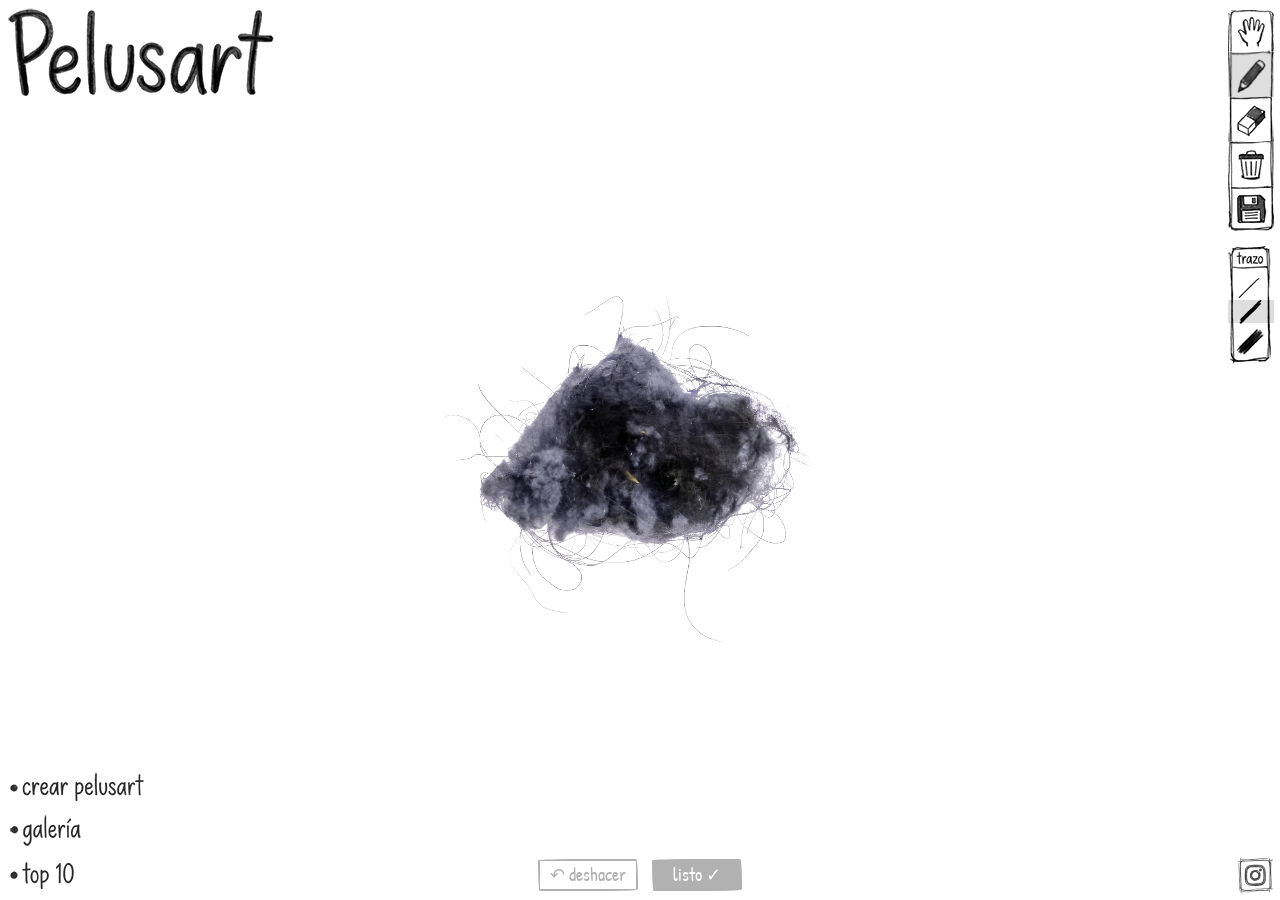
==== commit 81d24af5: "Add files via upload" ====
--- a/index.html
+++ b/index.html
@@ -21,12 +21,13 @@
   <!-- Menú abajo a la izquierda -->
   <nav id="menu" aria-label="Menú principal">
     <ul>
+      <li><button type="button" data-action="crear"   title="Crear Pelusart"><img src="img/menu-crear.png"   alt="crear pelusart"></button></li>
       <li><button type="button" data-action="galeria" title="Galería"><img src="img/menu-galeria.png" alt="galería"></button></li>
       <li><button type="button" data-action="top10"   title="Top 10"><img src="img/menu-top10.png"   alt="top 10"></button></li>
     </ul>
   </nav>
 
-  <!-- Toolbar arriba a la derecha (siempre visible mientras dibujás) -->
+  <!-- Toolbar arriba a la derecha (aparece al tocar "crear pelusart") -->
   <aside id="toolbar" aria-label="Herramientas">
     <button type="button" class="tool" data-tool="mano"  title="Mover el lienzo"><img src="img/tool-mano.png"  alt="mano"></button>
     <button type="button" class="tool" data-tool="lapiz" title="Dibujar"><img src="img/tool-lapiz.png" alt="lápiz"></button>
@@ -43,7 +44,7 @@
     </div>
   </aside>
 
-  <!-- Deshacer / Listo: abajo al centro, a la altura de "top 10" -->
+  <!-- Deshacer / Listo: abajo al centro, a la altura de "top 10" (aparece al tocar "crear pelusart") -->
   <div id="actions">
     <button type="button" class="pill" data-action="deshacer">↶ deshacer</button>
     <button type="button" class="pill primary" data-action="publicar">listo ✓</button>
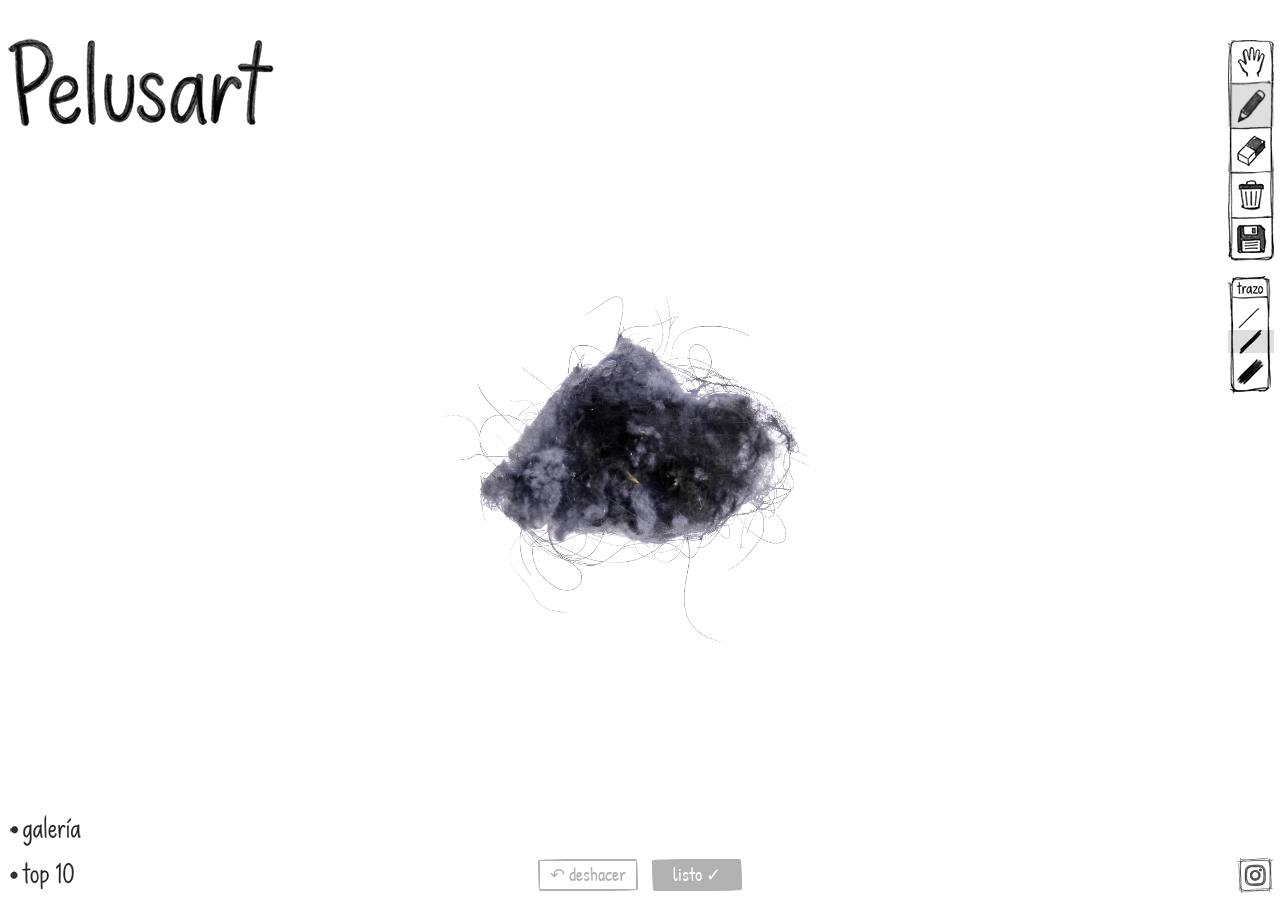
==== commit eb20061e: "Add files via upload" ====
--- a/index.html
+++ b/index.html
@@ -8,7 +8,7 @@
   <link rel="preconnect" href="https://fonts.googleapis.com">
   <link rel="preconnect" href="https://fonts.gstatic.com" crossorigin>
   <link href="https://fonts.googleapis.com/css2?family=Patrick+Hand&display=swap" rel="stylesheet">
-  <link rel="stylesheet" href="css/style.css?v=8">
+  <link rel="stylesheet" href="css/style.css?v=10">
 </head>
 <body data-tool="lapiz">
 
@@ -21,7 +21,6 @@
   <!-- Menú abajo a la izquierda -->
   <nav id="menu" aria-label="Menú principal">
     <ul>
-      <li><button type="button" data-action="crear"   title="Crear Pelusart"><img src="img/menu-crear.png"   alt="crear pelusart"></button></li>
       <li><button type="button" data-action="galeria" title="Galería"><img src="img/menu-galeria.png" alt="galería"></button></li>
       <li><button type="button" data-action="top10"   title="Top 10"><img src="img/menu-top10.png"   alt="top 10"></button></li>
     </ul>
@@ -90,8 +89,8 @@
 
   <div id="toast" role="status" aria-live="polite"></div>
 
-  <script src="js/config.js?v=8"></script>
-  <script src="js/store.js?v=8"></script>
-  <script src="js/app.js?v=8"></script>
+  <script src="js/config.js?v=10"></script>
+  <script src="js/store.js?v=10"></script>
+  <script src="js/app.js?v=10"></script>
 </body>
 </html>
--- a/css/style.css
+++ b/css/style.css
@@ -30,7 +30,7 @@
 
 /* ---------- Logo ---------- */
 #logo {
-  position: fixed; top: 6px; left: 4px; margin: 0; z-index: 30;
+  position: fixed; top: 36px; left: 4px; margin: 0; z-index: 30;
   pointer-events: none;
 }
 
@@ -47,10 +47,11 @@
   opacity: .85;
 }
 #menu button:hover, #menu button:focus-visible { transform: translateX(4px); opacity: 1; outline: none; }
+body.drawing #menu [data-action="crear"] { opacity: .4; pointer-events: none; }
 
 /* ---------- Toolbar ---------- */
 #toolbar {
-  position: fixed; top: 10px; right: 6px; z-index: 10;
+  position: fixed; top: 40px; right: 6px; z-index: 10;
   display: flex; flex-direction: column; align-items: center; gap: 0;
   opacity: 0; pointer-events: none; transform: translateX(20px);
   transition: opacity .25s ease, transform .25s ease;
@@ -197,14 +198,14 @@
 /* ---------- Pantallas chicas (celulares, en vertical y en horizontal) ---------- */
 /* El lienzo ya se achica solo (ver computeScale en app.js). Acá se achica la interfaz. */
 @media (max-width: 900px), (max-height: 560px) {
-  #logo { top: 4px; left: 4px; }
+  #logo { top: 34px; left: 4px; }
   #logo img { width: 104px; height: auto; }
   #menu { left: 2px; bottom: 4px; }
   #menu li { margin: 2px 0; }
   #menu img { zoom: .78; }
   #social { right: 4px; bottom: 4px; }
   #social img { width: 30px; height: 30px; }
-  #toolbar { --t: .8; top: 8px; right: 4px; }
+  #toolbar { --t: .8; top: 38px; right: 4px; }
   .pill { font-size: 16px; padding: 3px 9px; min-width: 0; }
   #actions { gap: 10px; }
   .view { padding: 70px 14px 100px; }
